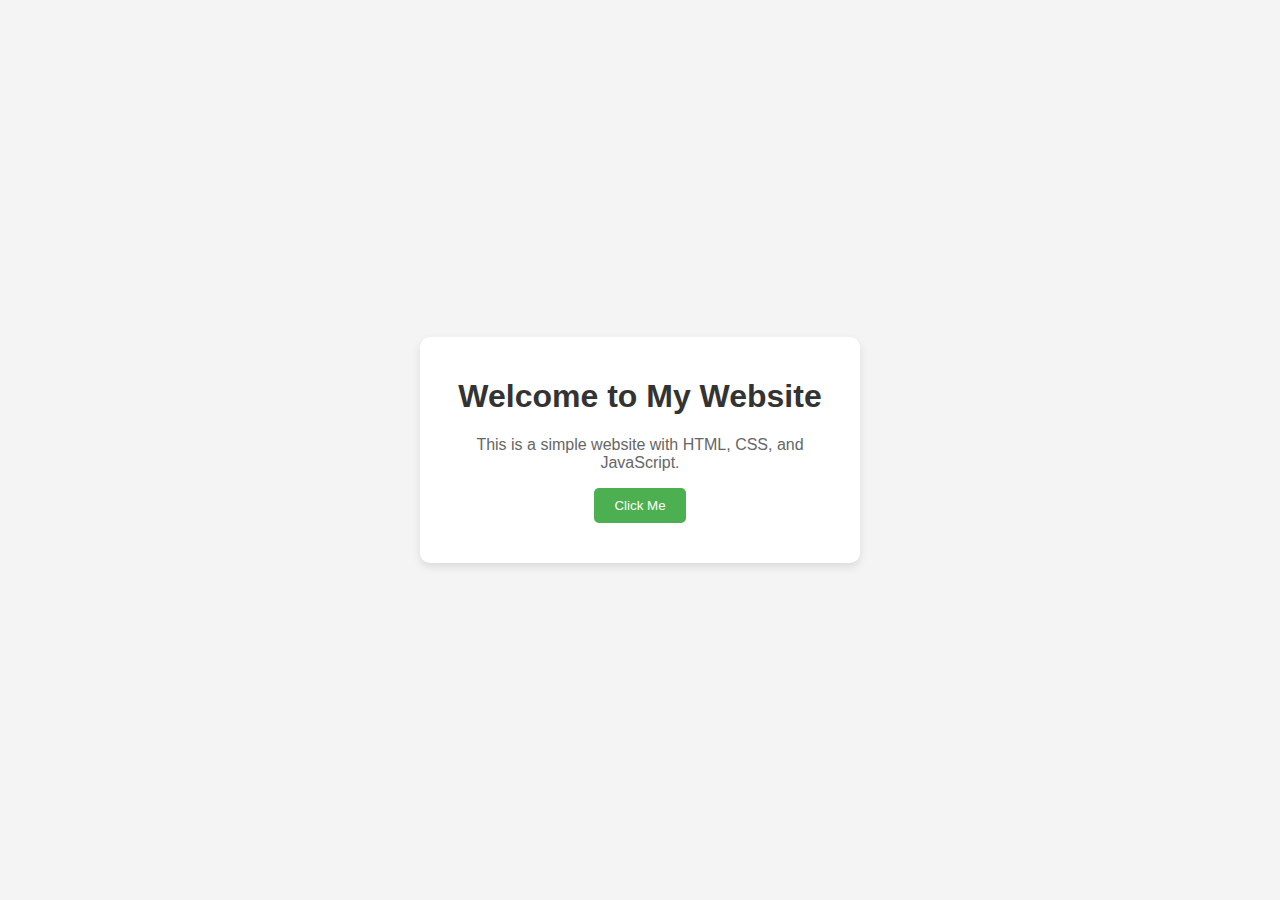
==== index.html @ 0a108772 "index.html" ====
<!DOCTYPE html>
<html lang="en">
<head>
    <meta charset="UTF-8">
    <meta name="viewport" content="width=device-width, initial-scale=1.0">
    <title>Basic Website</title>
    
    <style>
        /* Basic CSS for styling */
        body {
            font-family: Arial, sans-serif;
            background-color: #f4f4f4;
            margin: 0;
            padding: 0;
            display: flex;
            justify-content: center;
            align-items: center;
            height: 100vh;
        }

        .container {
            background-color: white;
            padding: 20px;
            border-radius: 10px;
            box-shadow: 0 4px 8px rgba(0, 0, 0, 0.1);
            text-align: center;
            max-width: 400px;
            width: 100%;
        }

        h1 {
            color: #333;
        }

        p {
            color: #666;
        }

        button {
            padding: 10px 20px;
            background-color: #4CAF50;
            color: white;
            border: none;
            border-radius: 5px;
            cursor: pointer;
        }

        button:hover {
            background-color: #45a049;
        }
    </style>
</head>
<body>
    <div class="container">
        <h1>Welcome to My Website</h1>
        <p>This is a simple website with HTML, CSS, and JavaScript.</p>
        <button onclick="displayMessage()">Click Me</button>

        <p id="message" style="color: blue; margin-top: 20px;"></p>
    </div>

    <script>
        // JavaScript function to display a message
        function displayMessage() {
            document.getElementById('message').innerText = 'Hello, you clicked the button!';
        }
    </script>
</body>
</html>
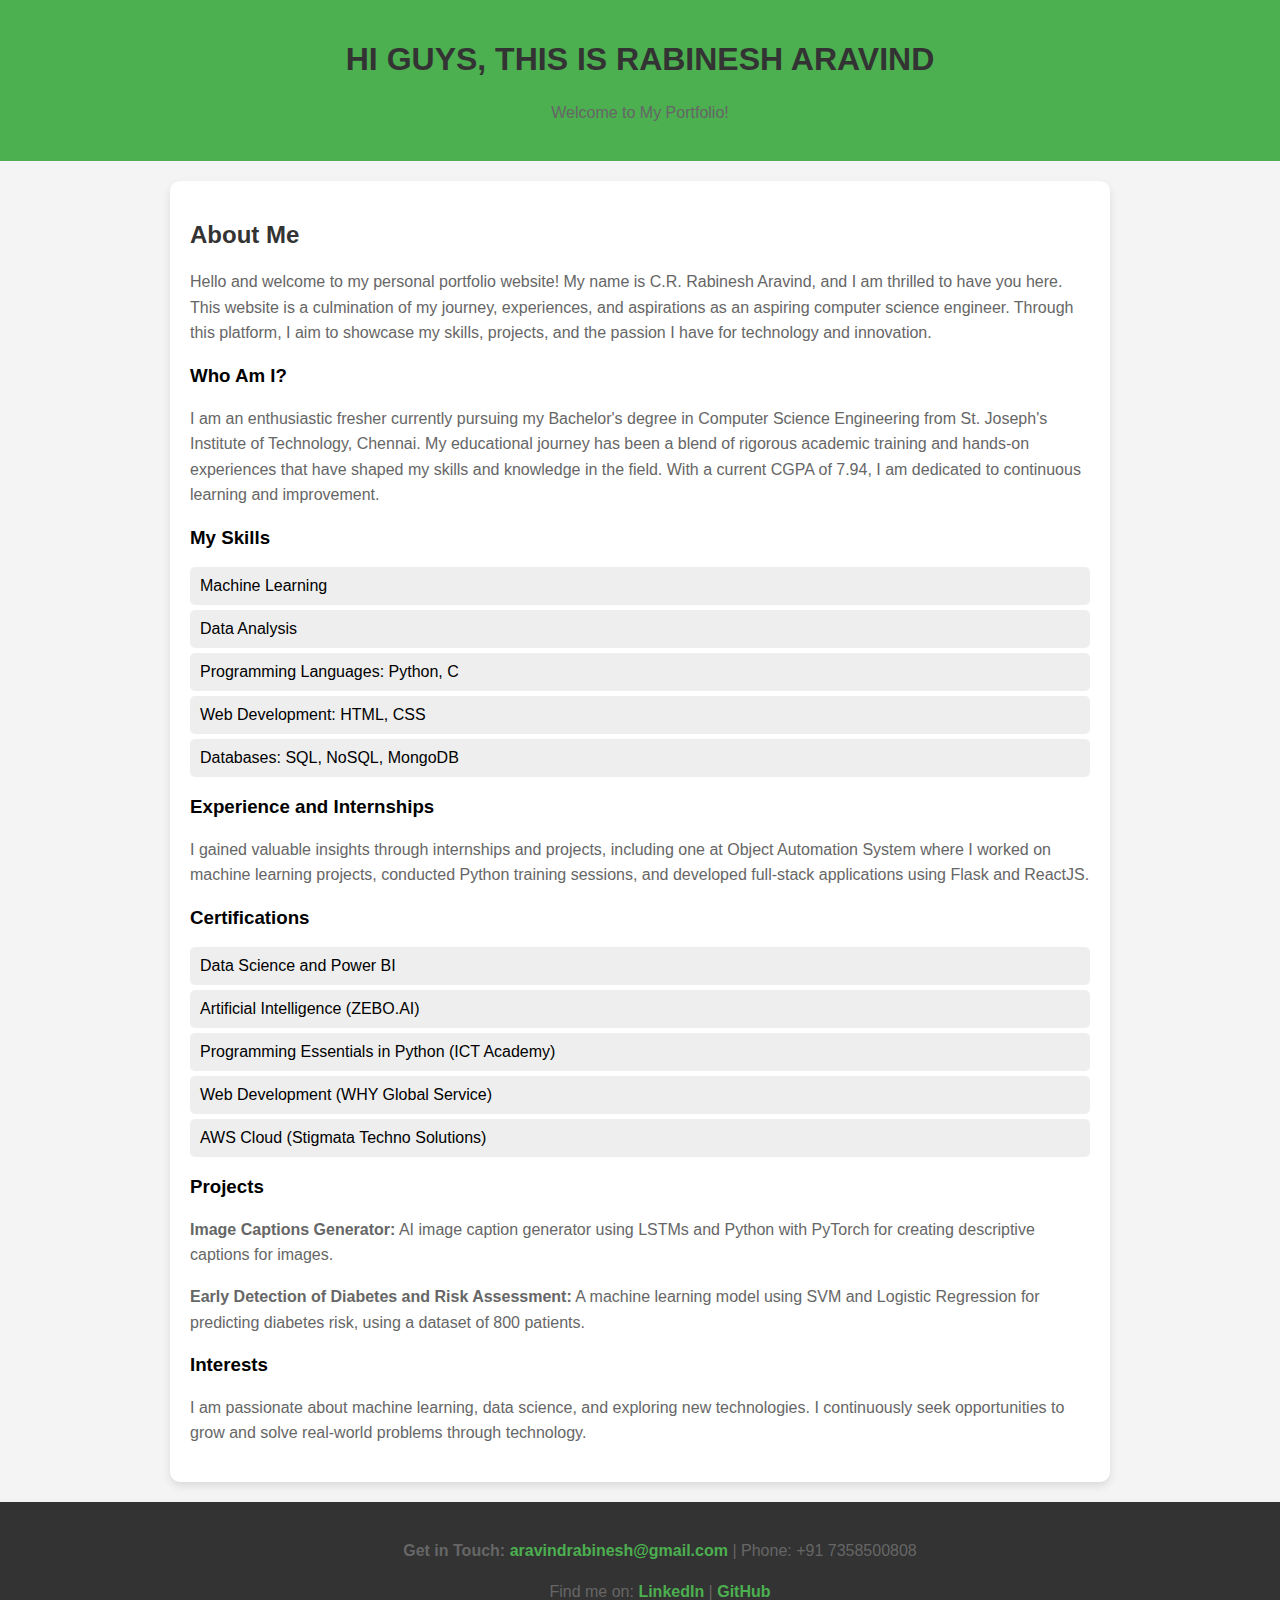
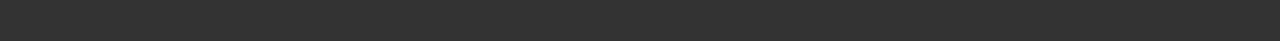
==== commit 89e516cd: "index.html" ====
--- a/index.html
+++ b/index.html
@@ -3,67 +3,123 @@
 <head>
     <meta charset="UTF-8">
     <meta name="viewport" content="width=device-width, initial-scale=1.0">
-    <title>Basic Website</title>
-    
+    <title>Rabinesh Aravind's Portfolio</title>
     <style>
-        /* Basic CSS for styling */
         body {
             font-family: Arial, sans-serif;
             background-color: #f4f4f4;
             margin: 0;
             padding: 0;
-            display: flex;
-            justify-content: center;
-            align-items: center;
-            height: 100vh;
+        }
+        
+        header {
+            background-color: #4CAF50;
+            color: white;
+            padding: 20px;
+            text-align: center;
         }
 
-        .container {
+        section {
+            padding: 20px;
+            max-width: 900px;
+            margin: 0 auto;
             background-color: white;
-            padding: 20px;
+            margin-top: 20px;
             border-radius: 10px;
             box-shadow: 0 4px 8px rgba(0, 0, 0, 0.1);
-            text-align: center;
-            max-width: 400px;
-            width: 100%;
         }
 
-        h1 {
+        h1, h2 {
             color: #333;
         }
 
         p {
             color: #666;
+            line-height: 1.6;
         }
 
-        button {
-            padding: 10px 20px;
-            background-color: #4CAF50;
-            color: white;
-            border: none;
-            border-radius: 5px;
-            cursor: pointer;
+        .skills-list {
+            list-style: none;
+            padding: 0;
         }
 
-        button:hover {
-            background-color: #45a049;
+        .skills-list li {
+            background-color: #eee;
+            margin: 5px 0;
+            padding: 10px;
+            border-radius: 5px;
+        }
+
+        a {
+            color: #4CAF50;
+            text-decoration: none;
+            font-weight: bold;
+        }
+
+        a:hover {
+            text-decoration: underline;
+        }
+
+        footer {
+            background-color: #333;
+            color: white;
+            text-align: center;
+            padding: 20px;
+            position: relative;
+            bottom: 0;
+            width: 100%;
+            margin-top: 20px;
         }
     </style>
 </head>
 <body>
-    <div class="container">
-        <h1>Welcome to My Website</h1>
-        <p>This is a simple website with HTML, CSS, and JavaScript.</p>
-        <button onclick="displayMessage()">Click Me</button>
+    <header>
+        <h1>HI GUYS, THIS IS RABINESH ARAVIND</h1>
+        <p>Welcome to My Portfolio!</p>
+    </header>
 
-        <p id="message" style="color: blue; margin-top: 20px;"></p>
-    </div>
+    <section>
+        <h2>About Me</h2>
+        <p>Hello and welcome to my personal portfolio website! My name is C.R. Rabinesh Aravind, and I am thrilled to have you here. This website is a culmination of my journey, experiences, and aspirations as an aspiring computer science engineer. Through this platform, I aim to showcase my skills, projects, and the passion I have for technology and innovation.</p>
 
-    <script>
-        // JavaScript function to display a message
-        function displayMessage() {
-            document.getElementById('message').innerText = 'Hello, you clicked the button!';
-        }
-    </script>
+        <h3>Who Am I?</h3>
+        <p>I am an enthusiastic fresher currently pursuing my Bachelor's degree in Computer Science Engineering from St. Joseph's Institute of Technology, Chennai. My educational journey has been a blend of rigorous academic training and hands-on experiences that have shaped my skills and knowledge in the field. With a current CGPA of 7.94, I am dedicated to continuous learning and improvement.</p>
+        
+        <h3>My Skills</h3>
+        <ul class="skills-list">
+            <li>Machine Learning</li>
+            <li>Data Analysis</li>
+            <li>Programming Languages: Python, C</li>
+            <li>Web Development: HTML, CSS</li>
+            <li>Databases: SQL, NoSQL, MongoDB</li>
+        </ul>
+
+        <h3>Experience and Internships</h3>
+        <p>I gained valuable insights through internships and projects, including one at Object Automation System where I worked on machine learning projects, conducted Python training sessions, and developed full-stack applications using Flask and ReactJS.</p>
+
+        <h3>Certifications</h3>
+        <ul class="skills-list">
+            <li>Data Science and Power BI</li>
+            <li>Artificial Intelligence (ZEBO.AI)</li>
+            <li>Programming Essentials in Python (ICT Academy)</li>
+            <li>Web Development (WHY Global Service)</li>
+            <li>AWS Cloud (Stigmata Techno Solutions)</li>
+        </ul>
+
+        <h3>Projects</h3>
+        <p><strong>Image Captions Generator:</strong> AI image caption generator using LSTMs and Python with PyTorch for creating descriptive captions for images.</p>
+        <p><strong>Early Detection of Diabetes and Risk Assessment:</strong> A machine learning model using SVM and Logistic Regression for predicting diabetes risk, using a dataset of 800 patients.</p>
+
+        <h3>Interests</h3>
+        <p>I am passionate about machine learning, data science, and exploring new technologies. I continuously seek opportunities to grow and solve real-world problems through technology.</p>
+    </section>
+
+    <footer>
+        <p><strong>Get in Touch:</strong> <a href="mailto:aravindrabinesh@gmail.com">aravindrabinesh@gmail.com</a> | Phone: +91 7358500808</p>
+        <p>Find me on: 
+            <a href="https://www.linkedin.com/in/rabinesh-aravind" target="_blank">LinkedIn</a> | 
+            <a href="https://github.com/RABINESHARAVIND" target="_blank">GitHub</a>
+        </p>
+    </footer>
 </body>
 </html>
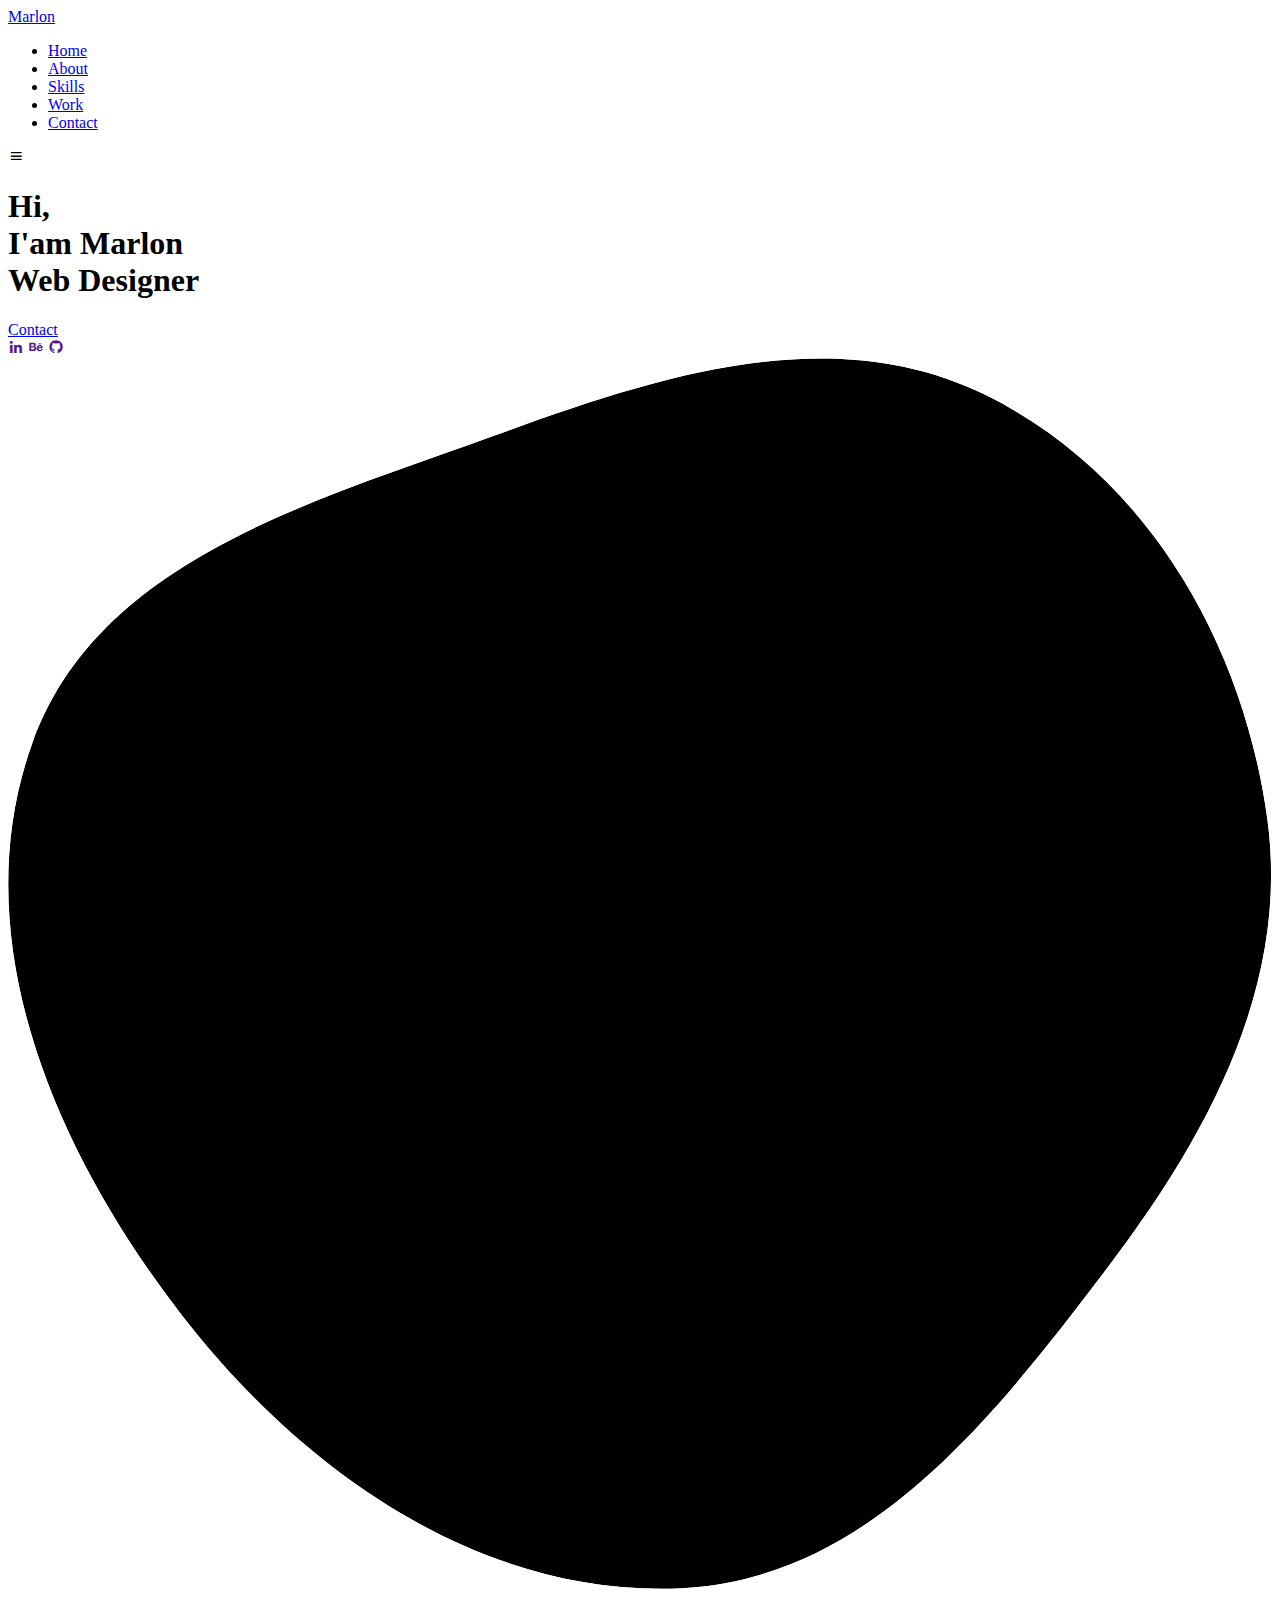
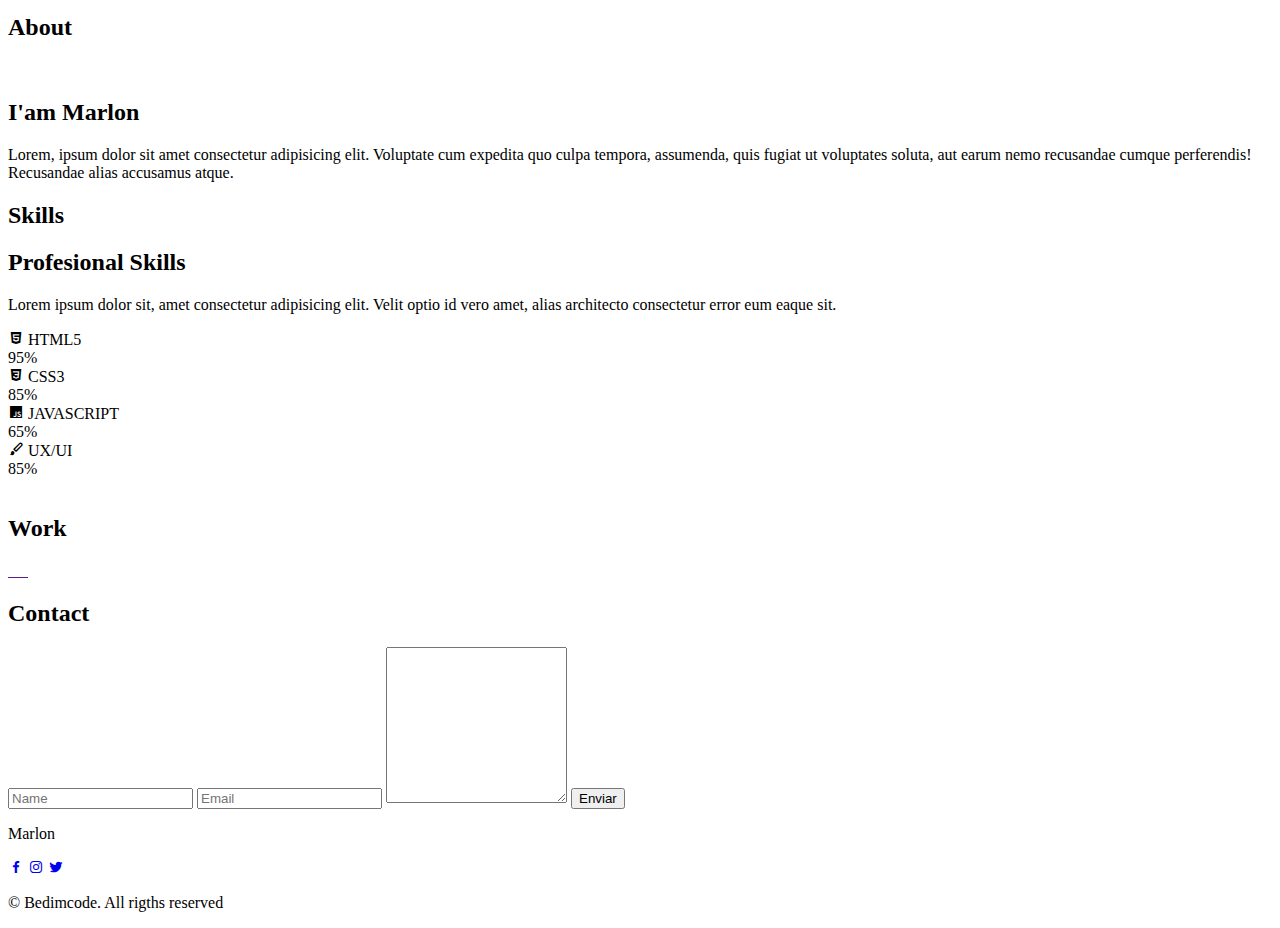
==== commit 798a1f50: "index.html" ====
--- a/index.html
+++ b/index.html
@@ -1,125 +1,205 @@
 <!DOCTYPE html>
 <html lang="en">
-<head>
-    <meta charset="UTF-8">
-    <meta name="viewport" content="width=device-width, initial-scale=1.0">
-    <title>Rabinesh Aravind's Portfolio</title>
-    <style>
-        body {
-            font-family: Arial, sans-serif;
-            background-color: #f4f4f4;
-            margin: 0;
-            padding: 0;
-        }
-        
-        header {
-            background-color: #4CAF50;
-            color: white;
-            padding: 20px;
-            text-align: center;
-        }
-
-        section {
-            padding: 20px;
-            max-width: 900px;
-            margin: 0 auto;
-            background-color: white;
-            margin-top: 20px;
-            border-radius: 10px;
-            box-shadow: 0 4px 8px rgba(0, 0, 0, 0.1);
-        }
-
-        h1, h2 {
-            color: #333;
-        }
-
-        p {
-            color: #666;
-            line-height: 1.6;
-        }
-
-        .skills-list {
-            list-style: none;
-            padding: 0;
-        }
-
-        .skills-list li {
-            background-color: #eee;
-            margin: 5px 0;
-            padding: 10px;
-            border-radius: 5px;
-        }
-
-        a {
-            color: #4CAF50;
-            text-decoration: none;
-            font-weight: bold;
-        }
-
-        a:hover {
-            text-decoration: underline;
-        }
-
-        footer {
-            background-color: #333;
-            color: white;
-            text-align: center;
-            padding: 20px;
-            position: relative;
-            bottom: 0;
-            width: 100%;
-            margin-top: 20px;
-        }
-    </style>
-</head>
-<body>
-    <header>
-        <h1>HI GUYS, THIS IS RABINESH ARAVIND</h1>
-        <p>Welcome to My Portfolio!</p>
-    </header>
-
-    <section>
-        <h2>About Me</h2>
-        <p>Hello and welcome to my personal portfolio website! My name is C.R. Rabinesh Aravind, and I am thrilled to have you here. This website is a culmination of my journey, experiences, and aspirations as an aspiring computer science engineer. Through this platform, I aim to showcase my skills, projects, and the passion I have for technology and innovation.</p>
-
-        <h3>Who Am I?</h3>
-        <p>I am an enthusiastic fresher currently pursuing my Bachelor's degree in Computer Science Engineering from St. Joseph's Institute of Technology, Chennai. My educational journey has been a blend of rigorous academic training and hands-on experiences that have shaped my skills and knowledge in the field. With a current CGPA of 7.94, I am dedicated to continuous learning and improvement.</p>
-        
-        <h3>My Skills</h3>
-        <ul class="skills-list">
-            <li>Machine Learning</li>
-            <li>Data Analysis</li>
-            <li>Programming Languages: Python, C</li>
-            <li>Web Development: HTML, CSS</li>
-            <li>Databases: SQL, NoSQL, MongoDB</li>
-        </ul>
-
-        <h3>Experience and Internships</h3>
-        <p>I gained valuable insights through internships and projects, including one at Object Automation System where I worked on machine learning projects, conducted Python training sessions, and developed full-stack applications using Flask and ReactJS.</p>
-
-        <h3>Certifications</h3>
-        <ul class="skills-list">
-            <li>Data Science and Power BI</li>
-            <li>Artificial Intelligence (ZEBO.AI)</li>
-            <li>Programming Essentials in Python (ICT Academy)</li>
-            <li>Web Development (WHY Global Service)</li>
-            <li>AWS Cloud (Stigmata Techno Solutions)</li>
-        </ul>
-
-        <h3>Projects</h3>
-        <p><strong>Image Captions Generator:</strong> AI image caption generator using LSTMs and Python with PyTorch for creating descriptive captions for images.</p>
-        <p><strong>Early Detection of Diabetes and Risk Assessment:</strong> A machine learning model using SVM and Logistic Regression for predicting diabetes risk, using a dataset of 800 patients.</p>
-
-        <h3>Interests</h3>
-        <p>I am passionate about machine learning, data science, and exploring new technologies. I continuously seek opportunities to grow and solve real-world problems through technology.</p>
-    </section>
-
-    <footer>
-        <p><strong>Get in Touch:</strong> <a href="mailto:aravindrabinesh@gmail.com">aravindrabinesh@gmail.com</a> | Phone: +91 7358500808</p>
-        <p>Find me on: 
-            <a href="https://www.linkedin.com/in/rabinesh-aravind" target="_blank">LinkedIn</a> | 
-            <a href="https://github.com/RABINESHARAVIND" target="_blank">GitHub</a>
-        </p>
-    </footer>
-</body>
+    <head>
+        <meta charset="UTF-8">
+        <meta name="viewport" content="width=device-width, initial-scale=1.0">
+
+        <link rel="stylesheet" href="assets/css/styles.css">
+
+        <!-- =====BOX ICONS===== -->
+        <link href='https://cdn.jsdelivr.net/npm/boxicons@2.0.5/css/boxicons.min.css' rel='stylesheet'>
+
+        <title>Portfolio website complete</title>
+    </head>
+    <body>
+        <!--===== HEADER =====-->
+        <header class="l-header">
+            <nav class="nav bd-grid">
+                <div>
+                    <a href="#" class="nav__logo">Marlon</a>
+                </div>
+
+                <div class="nav__menu" id="nav-menu">
+                    <ul class="nav__list">
+                        <li class="nav__item"><a href="#home" class="nav__link active-link">Home</a></li>
+                        <li class="nav__item"><a href="#about" class="nav__link">About</a></li>
+                        <li class="nav__item"><a href="#skills" class="nav__link">Skills</a></li>
+                        <li class="nav__item"><a href="#work" class="nav__link">Work</a></li>
+                        <li class="nav__item"><a href="#contact" class="nav__link">Contact</a></li>
+                    </ul>
+                </div>
+
+                <div class="nav__toggle" id="nav-toggle">
+                    <i class='bx bx-menu'></i>
+                </div>
+            </nav>
+        </header>
+
+        <main class="l-main">
+            <!--===== HOME =====-->
+            <section class="home bd-grid" id="home">
+                <div class="home__data">
+                    <h1 class="home__title">Hi,<br>I'am <span class="home__title-color">Marlon</span><br> Web Designer</h1>
+
+                    <a href="#" class="button">Contact</a>
+                </div>
+
+                <div class="home__social">
+                    <a href="" class="home__social-icon"><i class='bx bxl-linkedin'></i></a>
+                    <a href="" class="home__social-icon"><i class='bx bxl-behance' ></i></a>
+                    <a href="" class="home__social-icon"><i class='bx bxl-github' ></i></a>
+                </div>
+
+                <div class="home__img">
+                    <svg class="home__blob" viewBox="0 0 479 467" xmlns="http://www.w3.org/2000/svg" xmlns:xlink="http://www.w3.org/1999/xlink">
+                        <mask id="mask0" mask-type="alpha">
+                            <path d="M9.19024 145.964C34.0253 76.5814 114.865 54.7299 184.111 29.4823C245.804 6.98884 311.86 -14.9503 370.735 14.143C431.207 44.026 467.948 107.508 477.191 174.311C485.897 237.229 454.931 294.377 416.506 344.954C373.74 401.245 326.068 462.801 255.442 466.189C179.416 469.835 111.552 422.137 65.1576 361.805C17.4835 299.81 -17.1617 219.583 9.19024 145.964Z"/>
+                        </mask>
+                        <g mask="url(#mask0)">
+                            <path d="M9.19024 145.964C34.0253 76.5814 114.865 54.7299 184.111 29.4823C245.804 6.98884 311.86 -14.9503 370.735 14.143C431.207 44.026 467.948 107.508 477.191 174.311C485.897 237.229 454.931 294.377 416.506 344.954C373.74 401.245 326.068 462.801 255.442 466.189C179.416 469.835 111.552 422.137 65.1576 361.805C17.4835 299.81 -17.1617 219.583 9.19024 145.964Z"/>
+                            <image class="home__blob-img" x="50" y="60" href="assets/img/perfil.png"/>
+                        </g>
+                    </svg>
+                </div>
+            </section>
+
+            <!--===== ABOUT =====-->
+            <section class="about section " id="about">
+                <h2 class="section-title">About</h2>
+
+                <div class="about__container bd-grid">
+                    <div class="about__img">
+                        <img src="assets/img/about.jpg" alt="">
+                    </div>
+                    
+                    <div>
+                        <h2 class="about__subtitle">I'am Marlon</h2>
+                        <p class="about__text">Lorem, ipsum dolor sit amet consectetur adipisicing elit. Voluptate cum expedita quo culpa tempora, assumenda, quis fugiat ut voluptates soluta, aut earum nemo recusandae cumque perferendis! Recusandae alias accusamus atque.</p>           
+                    </div>                                   
+                </div>
+            </section>
+
+            <!--===== SKILLS =====-->
+            <section class="skills section" id="skills">
+                <h2 class="section-title">Skills</h2>
+
+                <div class="skills__container bd-grid">          
+                    <div>
+                        <h2 class="skills__subtitle">Profesional Skills</h2>
+                        <p class="skills__text">Lorem ipsum dolor sit, amet consectetur adipisicing elit. Velit optio id vero amet, alias architecto consectetur error eum eaque sit.</p>
+                        <div class="skills__data">
+                            <div class="skills__names">
+                                <i class='bx bxl-html5 skills__icon'></i>
+                                <span class="skills__name">HTML5</span>
+                            </div>
+                            <div class="skills__bar skills__html">
+
+                            </div>
+                            <div>
+                                <span class="skills__percentage">95%</span>
+                            </div>
+                        </div>
+                        <div class="skills__data">
+                            <div class="skills__names">
+                                <i class='bx bxl-css3 skills__icon'></i>
+                                <span class="skills__name">CSS3</span>
+                            </div>
+                            <div class="skills__bar skills__css">
+                                
+                            </div>
+                            <div>
+                                <span class="skills__percentage">85%</span>
+                            </div>
+                        </div>
+                        <div class="skills__data">
+                            <div class="skills__names">
+                                <i class='bx bxl-javascript skills__icon' ></i>
+                                <span class="skills__name">JAVASCRIPT</span>
+                            </div>
+                            <div class="skills__bar skills__js">
+                                
+                            </div>
+                            <div>
+                                <span class="skills__percentage">65%</span>
+                            </div>
+                        </div>
+                        <div class="skills__data">
+                            <div class="skills__names">
+                                <i class='bx bxs-paint skills__icon'></i>
+                                <span class="skills__name">UX/UI</span>
+                            </div>
+                            <div class="skills__bar skills__ux">
+                                
+                            </div>
+                            <div>
+                                <span class="skills__percentage">85%</span>
+                            </div>
+                        </div>
+                    </div>
+                    
+                    <div>              
+                        <img src="assets/img/work3.jpg" alt="" class="skills__img">
+                    </div>
+                </div>
+            </section>
+
+            <!--===== WORK =====-->
+            <section class="work section" id="work">
+                <h2 class="section-title">Work</h2>
+
+                <div class="work__container bd-grid">
+                    <a href="" class="work__img">
+                        <img src="assets/img/work1.jpg" alt="">
+                    </a>
+                    <a href="" class="work__img">
+                        <img src="assets/img/work2.jpg" alt="">
+                    </a>
+                    <a href="" class="work__img">
+                        <img src="assets/img/work3.jpg" alt="">
+                    </a>
+                    <a href="" class="work__img">
+                        <img src="assets/img/work4.jpg" alt="">
+                    </a>
+                    <a href="" class="work__img">
+                        <img src="assets/img/work5.jpg" alt="">
+                    </a>
+                    <a href="" class="work__img">
+                        <img src="assets/img/work6.jpg" alt="">
+                    </a>
+                </div>
+            </section>
+
+            <!--===== CONTACT =====-->
+            <section class="contact section" id="contact">
+                <h2 class="section-title">Contact</h2>
+
+                <div class="contact__container bd-grid">
+                    <form action="" class="contact__form">
+                        <input type="text" placeholder="Name" class="contact__input">
+                        <input type="mail" placeholder="Email" class="contact__input">
+                        <textarea name="" id="" cols="0" rows="10" class="contact__input"></textarea>
+                        <input type="button" value="Enviar" class="contact__button button">
+                    </form>
+                </div>
+            </section>
+        </main>
+
+        <!--===== FOOTER =====-->
+        <footer class="footer">
+            <p class="footer__title">Marlon</p>
+            <div class="footer__social">
+                <a href="#" class="footer__icon"><i class='bx bxl-facebook' ></i></a>
+                <a href="#" class="footer__icon"><i class='bx bxl-instagram' ></i></a>
+                <a href="#" class="footer__icon"><i class='bx bxl-twitter' ></i></a>
+            </div>
+            <p class="footer__copy">&#169; Bedimcode. All rigths reserved</p>
+        </footer>
+
+
+        <!--===== SCROLL REVEAL =====-->
+        <script src="https://unpkg.com/scrollreveal"></script>
+
+        <!--===== MAIN JS =====-->
+        <script src="assets/js/main.js"></script>
+    </body>
 </html>
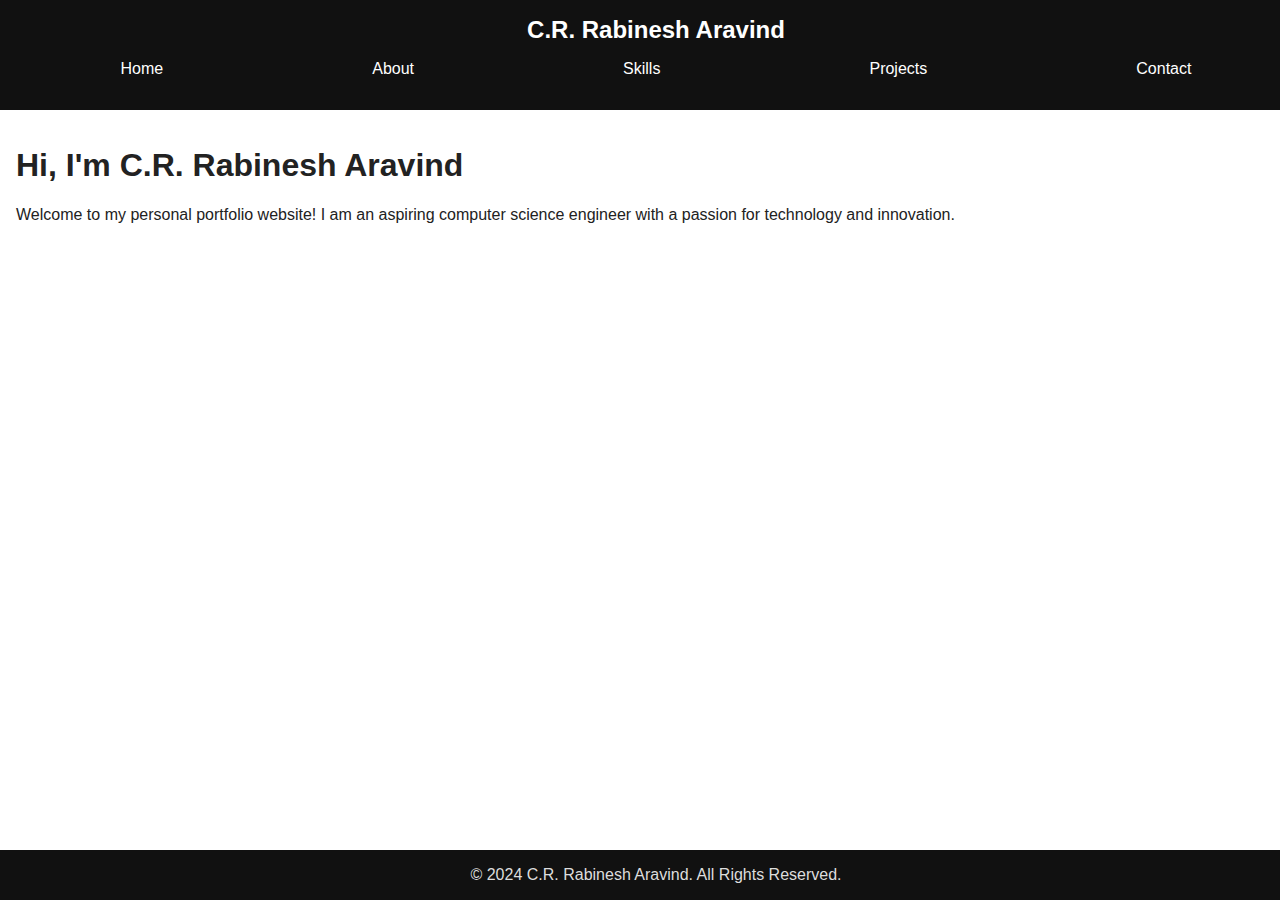
==== commit 66c3a91a: "Add files via upload" ====
--- a/index.html
+++ b/index.html
@@ -1,205 +1,42 @@
-<!DOCTYPE html>
-<html lang="en">
-    <head>
-        <meta charset="UTF-8">
-        <meta name="viewport" content="width=device-width, initial-scale=1.0">
-
-        <link rel="stylesheet" href="assets/css/styles.css">
-
-        <!-- =====BOX ICONS===== -->
-        <link href='https://cdn.jsdelivr.net/npm/boxicons@2.0.5/css/boxicons.min.css' rel='stylesheet'>
-
-        <title>Portfolio website complete</title>
-    </head>
-    <body>
-        <!--===== HEADER =====-->
-        <header class="l-header">
-            <nav class="nav bd-grid">
-                <div>
-                    <a href="#" class="nav__logo">Marlon</a>
-                </div>
-
-                <div class="nav__menu" id="nav-menu">
-                    <ul class="nav__list">
-                        <li class="nav__item"><a href="#home" class="nav__link active-link">Home</a></li>
-                        <li class="nav__item"><a href="#about" class="nav__link">About</a></li>
-                        <li class="nav__item"><a href="#skills" class="nav__link">Skills</a></li>
-                        <li class="nav__item"><a href="#work" class="nav__link">Work</a></li>
-                        <li class="nav__item"><a href="#contact" class="nav__link">Contact</a></li>
-                    </ul>
-                </div>
-
-                <div class="nav__toggle" id="nav-toggle">
-                    <i class='bx bx-menu'></i>
-                </div>
-            </nav>
-        </header>
-
-        <main class="l-main">
-            <!--===== HOME =====-->
-            <section class="home bd-grid" id="home">
-                <div class="home__data">
-                    <h1 class="home__title">Hi,<br>I'am <span class="home__title-color">Marlon</span><br> Web Designer</h1>
-
-                    <a href="#" class="button">Contact</a>
-                </div>
-
-                <div class="home__social">
-                    <a href="" class="home__social-icon"><i class='bx bxl-linkedin'></i></a>
-                    <a href="" class="home__social-icon"><i class='bx bxl-behance' ></i></a>
-                    <a href="" class="home__social-icon"><i class='bx bxl-github' ></i></a>
-                </div>
-
-                <div class="home__img">
-                    <svg class="home__blob" viewBox="0 0 479 467" xmlns="http://www.w3.org/2000/svg" xmlns:xlink="http://www.w3.org/1999/xlink">
-                        <mask id="mask0" mask-type="alpha">
-                            <path d="M9.19024 145.964C34.0253 76.5814 114.865 54.7299 184.111 29.4823C245.804 6.98884 311.86 -14.9503 370.735 14.143C431.207 44.026 467.948 107.508 477.191 174.311C485.897 237.229 454.931 294.377 416.506 344.954C373.74 401.245 326.068 462.801 255.442 466.189C179.416 469.835 111.552 422.137 65.1576 361.805C17.4835 299.81 -17.1617 219.583 9.19024 145.964Z"/>
-                        </mask>
-                        <g mask="url(#mask0)">
-                            <path d="M9.19024 145.964C34.0253 76.5814 114.865 54.7299 184.111 29.4823C245.804 6.98884 311.86 -14.9503 370.735 14.143C431.207 44.026 467.948 107.508 477.191 174.311C485.897 237.229 454.931 294.377 416.506 344.954C373.74 401.245 326.068 462.801 255.442 466.189C179.416 469.835 111.552 422.137 65.1576 361.805C17.4835 299.81 -17.1617 219.583 9.19024 145.964Z"/>
-                            <image class="home__blob-img" x="50" y="60" href="assets/img/perfil.png"/>
-                        </g>
-                    </svg>
-                </div>
-            </section>
-
-            <!--===== ABOUT =====-->
-            <section class="about section " id="about">
-                <h2 class="section-title">About</h2>
-
-                <div class="about__container bd-grid">
-                    <div class="about__img">
-                        <img src="assets/img/about.jpg" alt="">
-                    </div>
-                    
-                    <div>
-                        <h2 class="about__subtitle">I'am Marlon</h2>
-                        <p class="about__text">Lorem, ipsum dolor sit amet consectetur adipisicing elit. Voluptate cum expedita quo culpa tempora, assumenda, quis fugiat ut voluptates soluta, aut earum nemo recusandae cumque perferendis! Recusandae alias accusamus atque.</p>           
-                    </div>                                   
-                </div>
-            </section>
-
-            <!--===== SKILLS =====-->
-            <section class="skills section" id="skills">
-                <h2 class="section-title">Skills</h2>
-
-                <div class="skills__container bd-grid">          
-                    <div>
-                        <h2 class="skills__subtitle">Profesional Skills</h2>
-                        <p class="skills__text">Lorem ipsum dolor sit, amet consectetur adipisicing elit. Velit optio id vero amet, alias architecto consectetur error eum eaque sit.</p>
-                        <div class="skills__data">
-                            <div class="skills__names">
-                                <i class='bx bxl-html5 skills__icon'></i>
-                                <span class="skills__name">HTML5</span>
-                            </div>
-                            <div class="skills__bar skills__html">
-
-                            </div>
-                            <div>
-                                <span class="skills__percentage">95%</span>
-                            </div>
-                        </div>
-                        <div class="skills__data">
-                            <div class="skills__names">
-                                <i class='bx bxl-css3 skills__icon'></i>
-                                <span class="skills__name">CSS3</span>
-                            </div>
-                            <div class="skills__bar skills__css">
-                                
-                            </div>
-                            <div>
-                                <span class="skills__percentage">85%</span>
-                            </div>
-                        </div>
-                        <div class="skills__data">
-                            <div class="skills__names">
-                                <i class='bx bxl-javascript skills__icon' ></i>
-                                <span class="skills__name">JAVASCRIPT</span>
-                            </div>
-                            <div class="skills__bar skills__js">
-                                
-                            </div>
-                            <div>
-                                <span class="skills__percentage">65%</span>
-                            </div>
-                        </div>
-                        <div class="skills__data">
-                            <div class="skills__names">
-                                <i class='bx bxs-paint skills__icon'></i>
-                                <span class="skills__name">UX/UI</span>
-                            </div>
-                            <div class="skills__bar skills__ux">
-                                
-                            </div>
-                            <div>
-                                <span class="skills__percentage">85%</span>
-                            </div>
-                        </div>
-                    </div>
-                    
-                    <div>              
-                        <img src="assets/img/work3.jpg" alt="" class="skills__img">
-                    </div>
-                </div>
-            </section>
-
-            <!--===== WORK =====-->
-            <section class="work section" id="work">
-                <h2 class="section-title">Work</h2>
-
-                <div class="work__container bd-grid">
-                    <a href="" class="work__img">
-                        <img src="assets/img/work1.jpg" alt="">
-                    </a>
-                    <a href="" class="work__img">
-                        <img src="assets/img/work2.jpg" alt="">
-                    </a>
-                    <a href="" class="work__img">
-                        <img src="assets/img/work3.jpg" alt="">
-                    </a>
-                    <a href="" class="work__img">
-                        <img src="assets/img/work4.jpg" alt="">
-                    </a>
-                    <a href="" class="work__img">
-                        <img src="assets/img/work5.jpg" alt="">
-                    </a>
-                    <a href="" class="work__img">
-                        <img src="assets/img/work6.jpg" alt="">
-                    </a>
-                </div>
-            </section>
-
-            <!--===== CONTACT =====-->
-            <section class="contact section" id="contact">
-                <h2 class="section-title">Contact</h2>
-
-                <div class="contact__container bd-grid">
-                    <form action="" class="contact__form">
-                        <input type="text" placeholder="Name" class="contact__input">
-                        <input type="mail" placeholder="Email" class="contact__input">
-                        <textarea name="" id="" cols="0" rows="10" class="contact__input"></textarea>
-                        <input type="button" value="Enviar" class="contact__button button">
-                    </form>
-                </div>
-            </section>
-        </main>
-
-        <!--===== FOOTER =====-->
-        <footer class="footer">
-            <p class="footer__title">Marlon</p>
-            <div class="footer__social">
-                <a href="#" class="footer__icon"><i class='bx bxl-facebook' ></i></a>
-                <a href="#" class="footer__icon"><i class='bx bxl-instagram' ></i></a>
-                <a href="#" class="footer__icon"><i class='bx bxl-twitter' ></i></a>
-            </div>
-            <p class="footer__copy">&#169; Bedimcode. All rigths reserved</p>
-        </footer>
-
-
-        <!--===== SCROLL REVEAL =====-->
-        <script src="https://unpkg.com/scrollreveal"></script>
-
-        <!--===== MAIN JS =====-->
-        <script src="assets/js/main.js"></script>
-    </body>
-</html>
+<!DOCTYPE html>
+<html lang="en">
+<head>
+    <meta charset="UTF-8" />
+    <meta name="viewport" content="width=device-width, initial-scale=1.0" />
+    <title>Rabinesh Aravind | Portfolio</title>
+    <link rel="stylesheet" href="styles.css" />
+    
+</head>
+<body>
+    <!--===== HEADER =====-->
+    <header class="header">
+
+        <nav class="navbar">
+            <div class="logo">C.R. Rabinesh Aravind</div>
+            <ul class="menu">
+                <li><a href="javascript:void(0)" onclick="loadPage('home.html')">Home</a></li>
+                <li><a href="javascript:void(0)" onclick="loadPage('about.html')">About</a></li>
+                <li><a href="javascript:void(0)" onclick="loadPage('skills.html')">Skills</a></li>
+                <li><a href="javascript:void(0)" onclick="loadPage('projects.html')">Projects</a></li>
+                <li><a href="javascript:void(0)" onclick="loadPage('contact.html')">Contact</a></li>
+            </ul>
+        </nav>
+    </header>
+    
+    <!--===== MAIN CONTENT =====-->
+    <main id="main-content">
+        <h1>Hi, I'm C.R. Rabinesh Aravind</h1>
+        <p>Welcome to my personal portfolio website! I am an aspiring computer science engineer with a passion for technology and innovation.</p>
+        
+    </main>
+
+    <!--===== FOOTER =====-->
+    <footer class="footer">
+        <p>&copy; 2024 C.R. Rabinesh Aravind. All Rights Reserved.</p>
+    </footer>
+
+    <!--===== JS =====-->
+    <script src="scripts.js"></script>
+
+</body>
+</html>
--- a/styles.css
+++ b/styles.css
@@ -0,0 +1,128 @@
+/* General Styles */
+
+body {
+    font-family: Arial, sans-serif;
+    margin: 0;
+    padding: 0;
+    background-image: url('assets/images/background.webp');
+    background-size: cover; /* Ensures the image covers the whole background */
+    background-position: center; /* Centers the image */
+    background-repeat: no-repeat; /* No repeating of the image */
+    color: #222; 
+    min-height: 100vh;
+    display: flex;
+    flex-direction: column;
+    background-color: #f4f4f4; /* Fallback in case the image does not load */
+}
+
+header {
+    background: #111; /* Black header */
+    color: #fff; /* White text */
+    padding: 1rem;
+    text-align: center;
+    position: sticky;
+    top: 0;
+    width: 100%;
+    z-index: 100;
+}
+
+header .logo {
+    font-size: 1.5rem;
+    font-weight: bold;
+}
+
+header .navbar .menu {
+    list-style: none;
+    display: flex;
+    justify-content: space-around;
+    padding: 0;
+}
+
+header .navbar .menu li a {
+    color: #fff;
+    text-decoration: none;
+    padding: 0.5rem;
+    transition: color 0.3s;
+}
+
+header .navbar .menu li a:hover {
+    color: #f4f4f4; /* Lighter hover effect */
+}
+
+main {
+    flex: 1;
+    padding: 1rem;
+    background-color: #fff; /* White background for content */
+}
+
+/* Section Styles */
+section {
+    padding: 2rem 0;
+    text-align: center;
+}
+
+.contact {
+    margin: 0 auto;
+    max-width: 800px;
+}
+
+.contact p {
+    font-size: 1.1rem;
+    color: #333; /* Dark gray for contrast */
+    text-decoration: none;
+}
+
+.contact .button {
+    background-color: #000; /* Black button */
+    color: #fff; /* White text */
+    padding: 10px 20px;
+    border: none;
+    cursor: pointer;
+    font-size: 1rem;
+    margin-top: 20px;
+    transition: background-color 0.3s;
+}
+
+.contact .button:hover {
+    background-color: #333; /* Dark gray on hover */
+}
+
+/* Social Media Icons Styles */
+.home__social {
+    display: flex;
+    justify-content: center;
+    margin-top: 20px;
+}
+
+.home__social-icon {
+    margin: 0 10px; /* Space between icons */
+    font-size: 2rem; /* Adjust size as needed */
+    color: #222; /* Default icon color */
+    transition: color 0.3s;
+}
+
+.home__social-icon:hover {
+    color: #0077b5; /* Change color on hover (LinkedIn blue) */
+}
+
+/* Footer Styles */
+footer {
+    background: #111; /* Black footer */
+    color: #fff;
+    text-align: center;
+    padding: 1rem;
+    position: relative;
+    bottom: 0;
+    width: 100%;
+}
+
+footer p {
+    margin: 0;
+    font-size: 1rem;
+    color: #ddd; /* Lighter gray text */
+}
+
+/* Adjusting layout */
+html {
+    height: 100%;
+}
